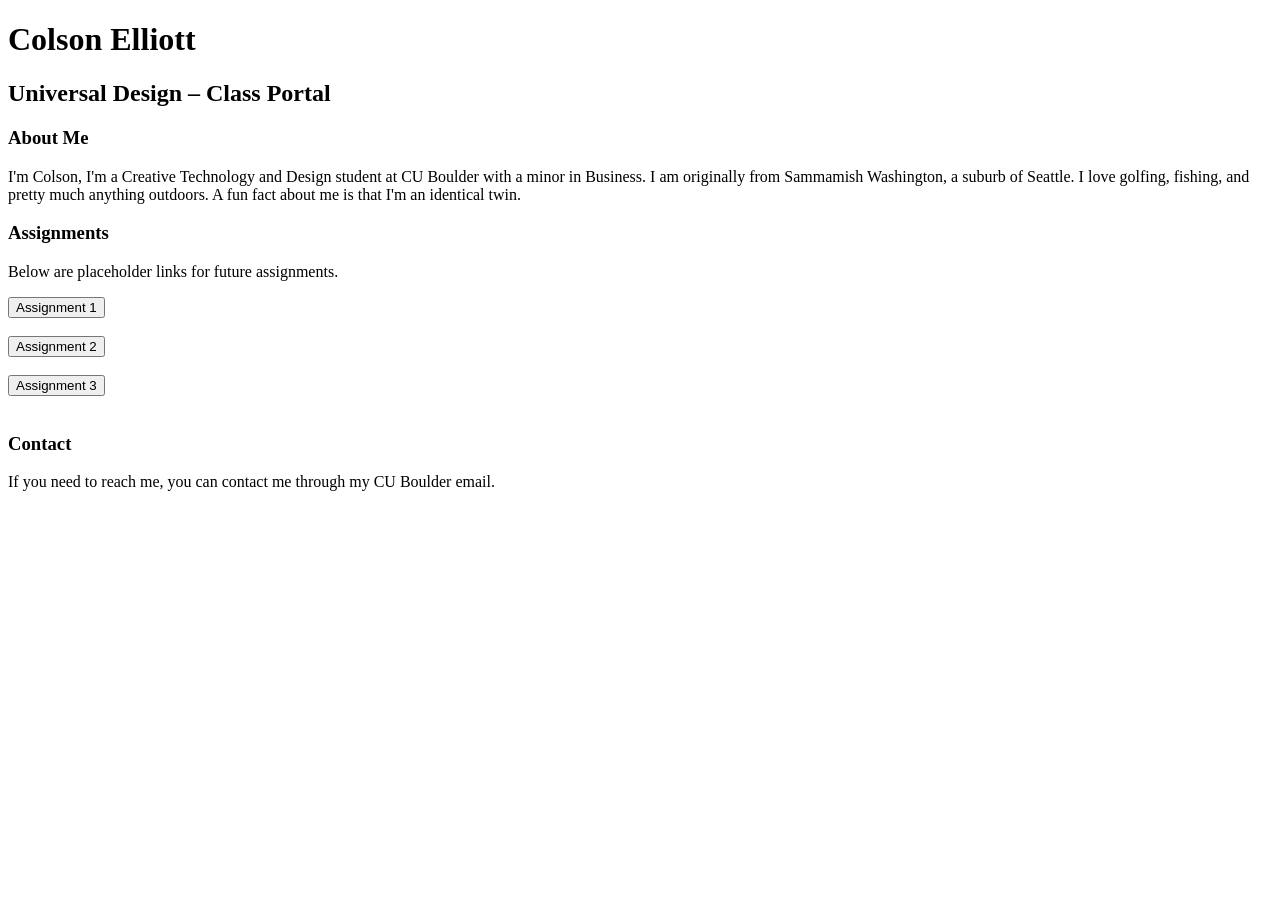
==== index.html @ d6bff13e "Update." ====
<!DOCTYPE html>
<html lang="en">
<head>
    <meta charset="UTF-8">
    <title>Colson Elliott – Universal Design Portal</title>
</head>

<body>

    <h1>Colson Elliott</h1>
    <h2>Universal Design – Class Portal</h2>

    <h3>About Me</h3>
    <p>
        I'm Colson, I'm a Creative Technology and Design student at CU Boulder with a minor in Business. I am
        originally from Sammamish Washington, a suburb of Seattle. I love golfing, fishing, and pretty much anything
    outdoors. A fun fact about me is that I'm an identical twin. 
    </p>

    <h3>Assignments</h3>
    <p>Below are placeholder links for future assignments.</p>

    <button onclick="location.href='#'">Assignment 1</button>
    <br><br>

    <button onclick="location.href='#'">Assignment 2</button>
    <br><br>

    <button onclick="location.href='#'">Assignment 3</button>
    <br><br>

    <h3>Contact</h3>
    <p>If you need to reach me, you can contact me through my CU Boulder email.</p>

</body>
</html>
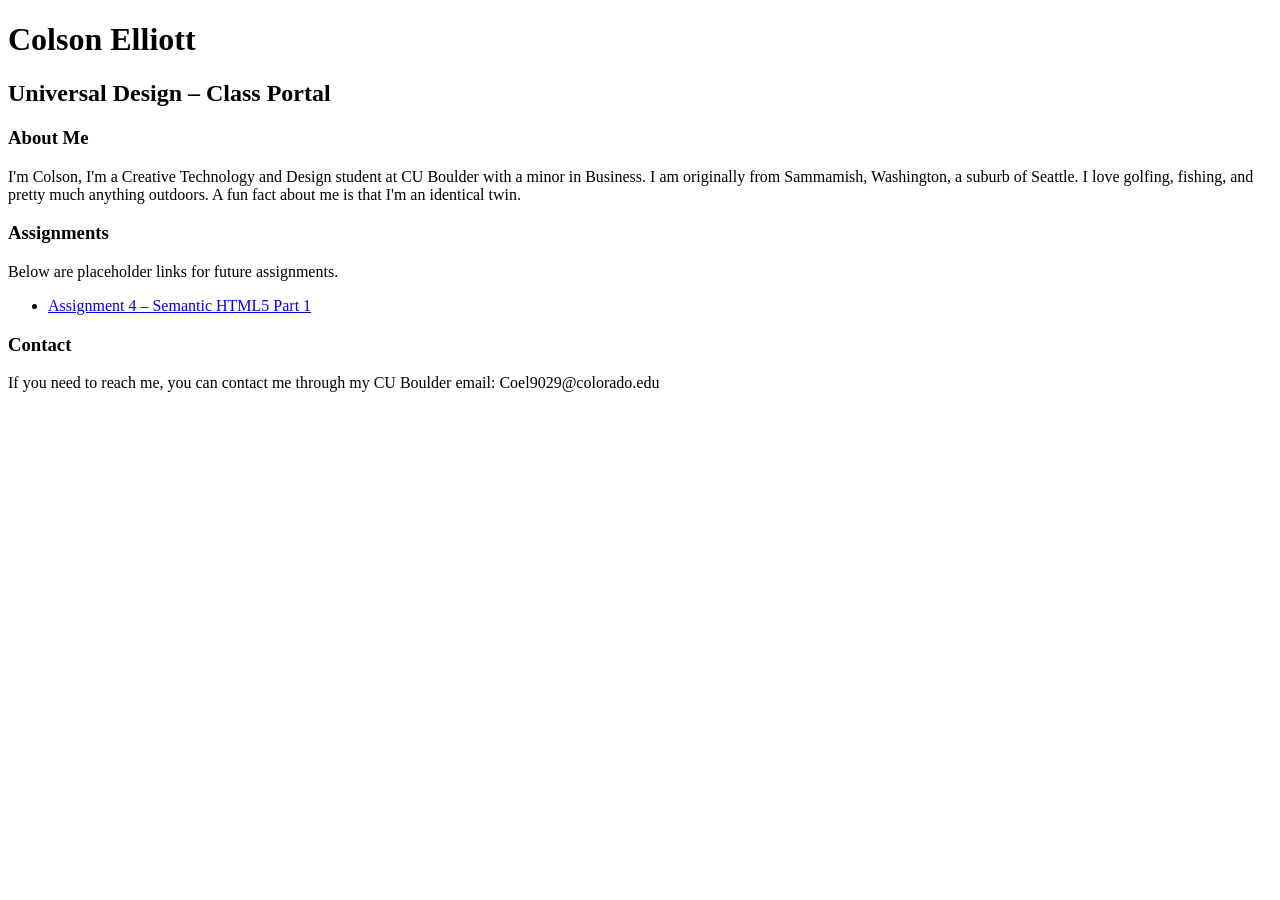
==== commit bc69c1ee: "assignment 4 page" ====
--- a/index.html
+++ b/index.html
@@ -12,25 +12,22 @@
 
     <h3>About Me</h3>
     <p>
-        I'm Colson, I'm a Creative Technology and Design student at CU Boulder with a minor in Business. I am
-        originally from Sammamish Washington, a suburb of Seattle. I love golfing, fishing, and pretty much anything
-    outdoors. A fun fact about me is that I'm an identical twin. 
+        I'm Colson, I'm a Creative Technology and Design student at CU Boulder with a minor in Business.
+        I am originally from Sammamish, Washington, a suburb of Seattle. I love golfing, fishing, and
+        pretty much anything outdoors. A fun fact about me is that I'm an identical twin.
     </p>
 
     <h3>Assignments</h3>
     <p>Below are placeholder links for future assignments.</p>
 
-    <button onclick="location.href='#'">Assignment 1</button>
-    <br><br>
-
-    <button onclick="location.href='#'">Assignment 2</button>
-    <br><br>
-
-    <button onclick="location.href='#'">Assignment 3</button>
-    <br><br>
+<nav>
+    <ul>
+        <li><a href="assignment4.html">Assignment 4 – Semantic HTML5 Part 1</a></li>
+    </ul>
+</nav>
 
     <h3>Contact</h3>
-    <p>If you need to reach me, you can contact me through my CU Boulder email.</p>
+    <p>If you need to reach me, you can contact me through my CU Boulder email: Coel9029@colorado.edu</p>
 
 </body>
 </html>
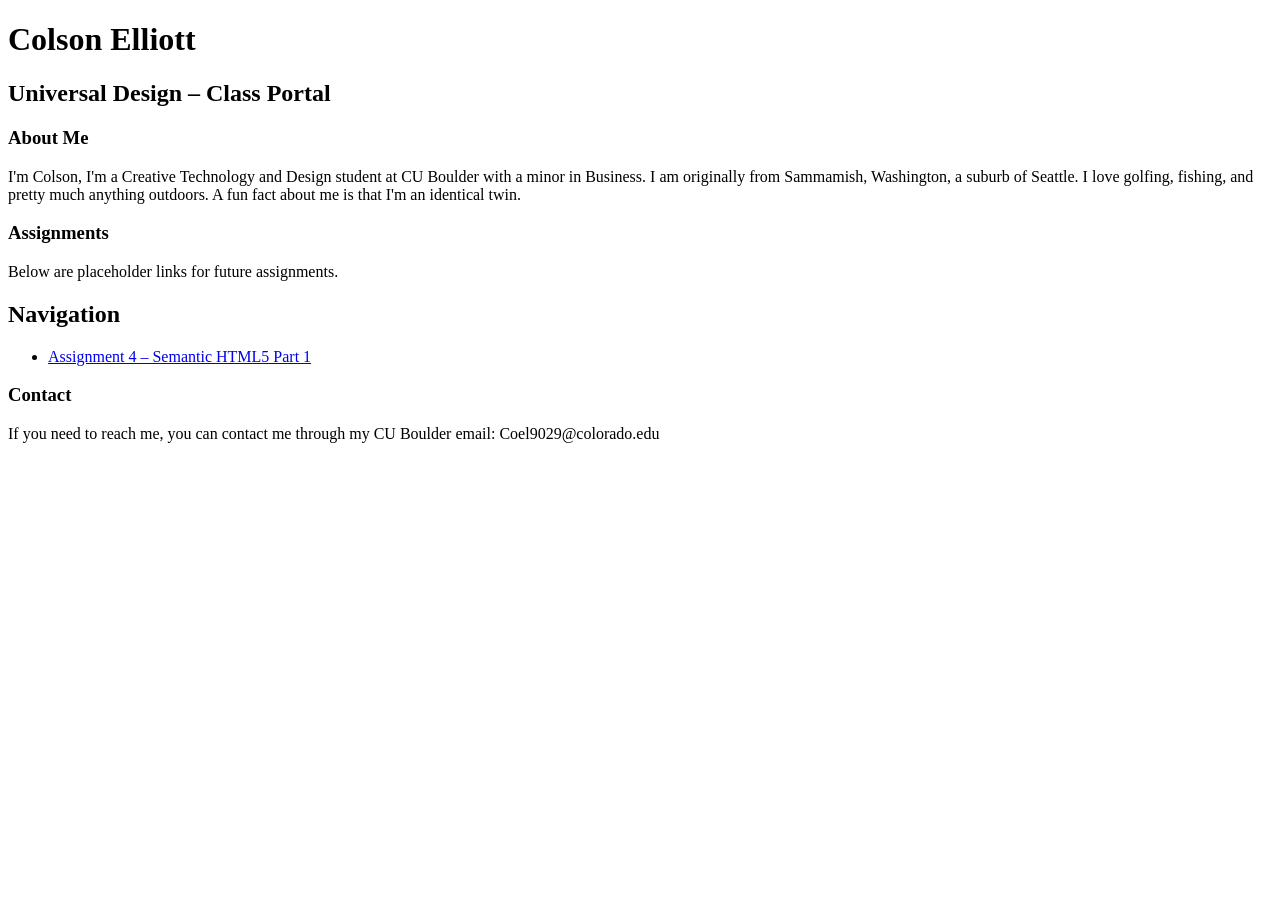
==== commit a64cf8a6: "add nav" ====
--- a/index.html
+++ b/index.html
@@ -21,6 +21,7 @@
     <p>Below are placeholder links for future assignments.</p>
 
 <nav>
+        <h2 class="sr-only">Navigation</h2>
     <ul>
         <li><a href="assignment4.html">Assignment 4 – Semantic HTML5 Part 1</a></li>
     </ul>
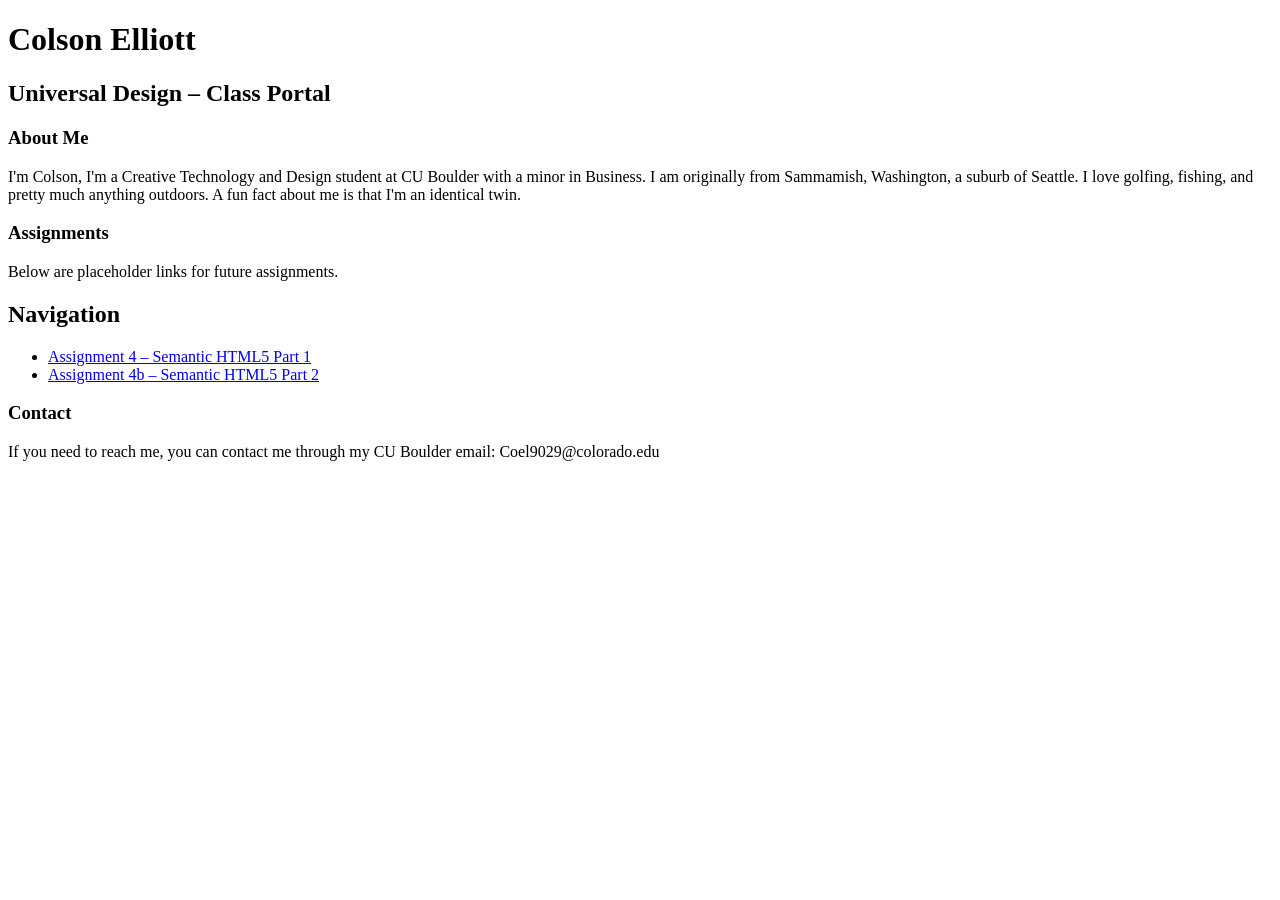
==== commit cfe36432: "update to index" ====
--- a/index.html
+++ b/index.html
@@ -24,6 +24,8 @@
         <h2 class="sr-only">Navigation</h2>
     <ul>
         <li><a href="assignment4.html">Assignment 4 – Semantic HTML5 Part 1</a></li>
+        <li><a href="assignment4b.html">Assignment 4b – Semantic HTML5 Part 2</a></li>
+        
     </ul>
 </nav>
 
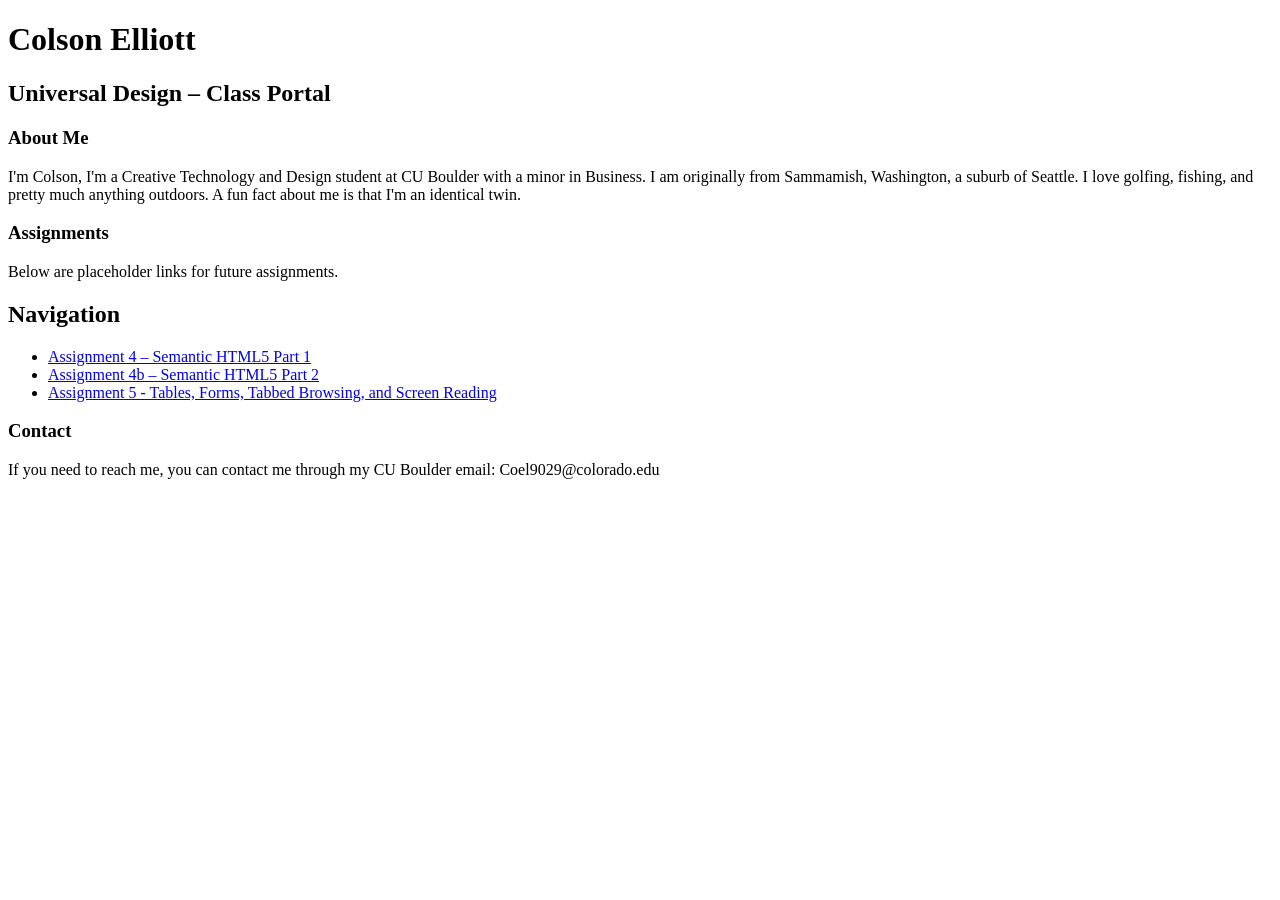
==== commit 2d823f24: "assignment 5" ====
--- a/index.html
+++ b/index.html
@@ -25,6 +25,7 @@
     <ul>
         <li><a href="assignment4.html">Assignment 4 – Semantic HTML5 Part 1</a></li>
         <li><a href="assignment4b.html">Assignment 4b – Semantic HTML5 Part 2</a></li>
+        <li><a href="Assignment5.html">Assignment 5 - Tables, Forms, Tabbed Browsing, and Screen Reading</a></li>
         
     </ul>
 </nav>
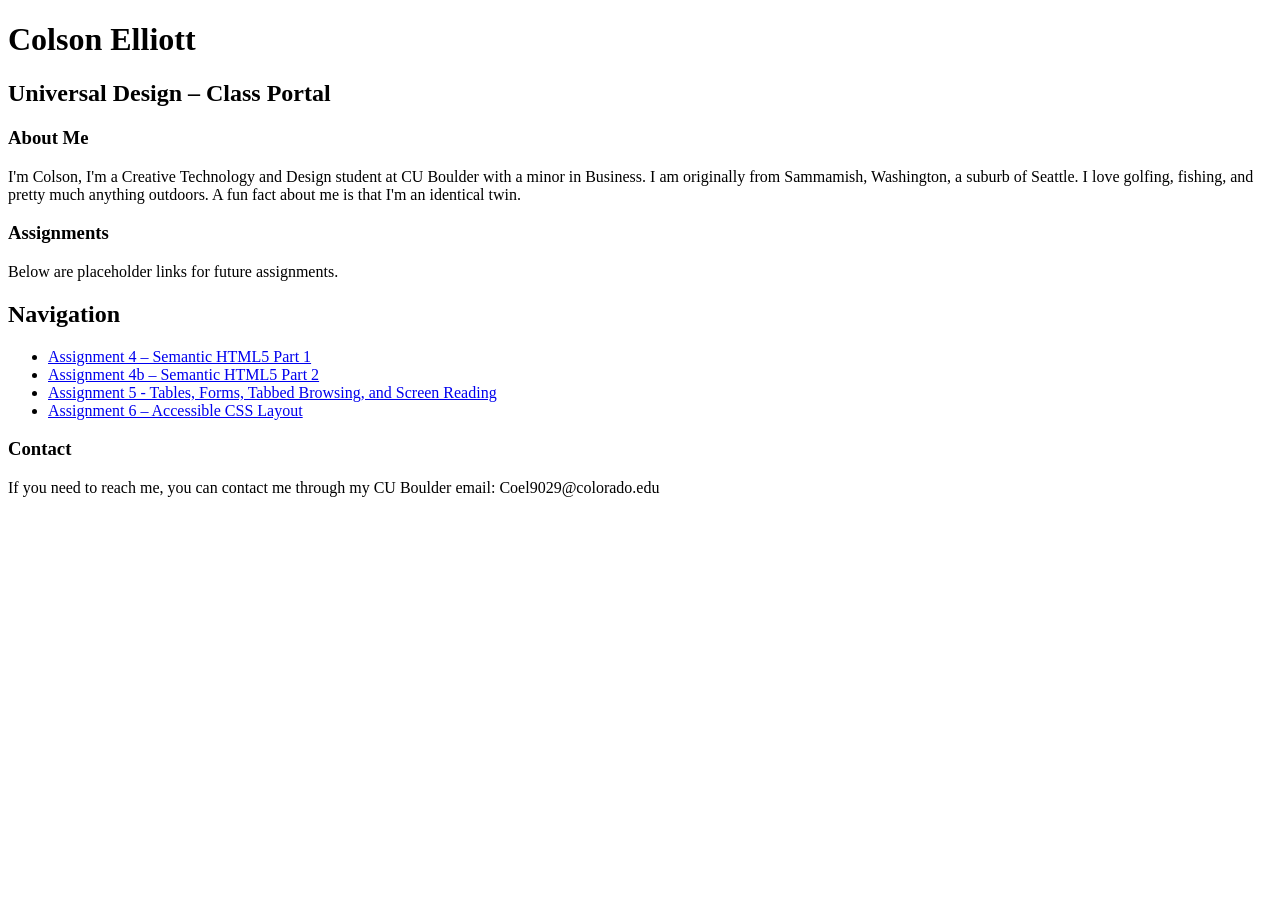
==== commit 59b583ce: "Update index.html" ====
--- a/index.html
+++ b/index.html
@@ -26,6 +26,7 @@
         <li><a href="assignment4.html">Assignment 4 – Semantic HTML5 Part 1</a></li>
         <li><a href="assignment4b.html">Assignment 4b – Semantic HTML5 Part 2</a></li>
         <li><a href="Assignment5.html">Assignment 5 - Tables, Forms, Tabbed Browsing, and Screen Reading</a></li>
+        <li><a href="assignment6.html">Assignment 6 – Accessible CSS Layout</a></li>
         
     </ul>
 </nav>
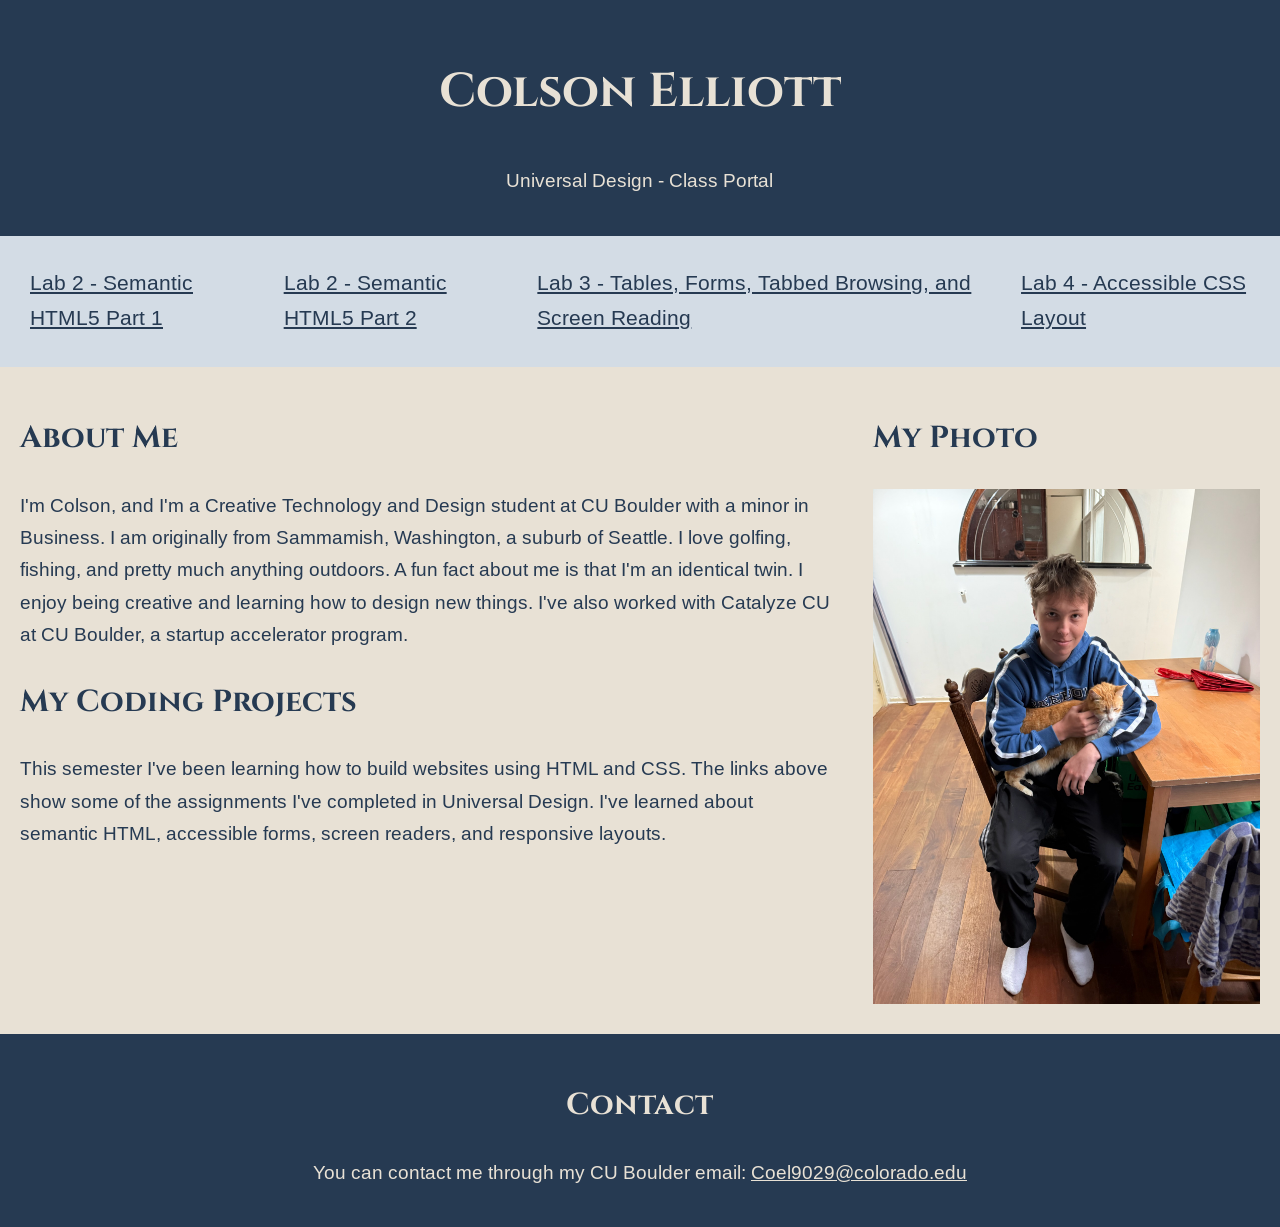
==== commit 1d1dca0f: "new" ====
--- a/index.html
+++ b/index.html
@@ -1,38 +1,74 @@
+
 <!DOCTYPE html>
 <html lang="en">
 <head>
     <meta charset="UTF-8">
-    <title>Colson Elliott – Universal Design Portal</title>
+    <meta name="viewport" content="width=device-width, initial-scale=1.0">
+    <title>Colson Elliott - Universal Design Portal</title>
+    <link rel="stylesheet" href="portal.css">
 </head>
 
 <body>
 
-    <h1>Colson Elliott</h1>
-    <h2>Universal Design – Class Portal</h2>
+<a class="skip-link" href="#main">Skip to main content</a>
 
-    <h3>About Me</h3>
-    <p>
-        I'm Colson, I'm a Creative Technology and Design student at CU Boulder with a minor in Business.
-        I am originally from Sammamish, Washington, a suburb of Seattle. I love golfing, fishing, and
-        pretty much anything outdoors. A fun fact about me is that I'm an identical twin.
-    </p>
+<div class="container">
 
-    <h3>Assignments</h3>
-    <p>Below are placeholder links for future assignments.</p>
+    <header>
+        <h1>Colson Elliott</h1>
+        <p>Universal Design - Class Portal</p>
+    </header>
 
-<nav>
-        <h2 class="sr-only">Navigation</h2>
-    <ul>
-        <li><a href="assignment4.html">Assignment 4 – Semantic HTML5 Part 1</a></li>
-        <li><a href="assignment4b.html">Assignment 4b – Semantic HTML5 Part 2</a></li>
-        <li><a href="Assignment5.html">Assignment 5 - Tables, Forms, Tabbed Browsing, and Screen Reading</a></li>
-        <li><a href="assignment6.html">Assignment 6 – Accessible CSS Layout</a></li>
-        
-    </ul>
-</nav>
+    <nav>
+        <h2 class="sr-only">Assignment Navigation</h2>
+        <ul>
+            <li><a href="assignment4.html">Lab 2 - Semantic HTML5 Part 1</a></li>
+            <li><a href="assignment4b.html">Lab 2 - Semantic HTML5 Part 2</a></li>
+            <li><a href="Assignment5.html">Lab 3 - Tables, Forms, Tabbed Browsing, and Screen Reading</a></li>
+            <li><a href="assignment6.html">Lab 4 - Accessible CSS Layout</a></li>
+        </ul>
+    </nav>
 
-    <h3>Contact</h3>
-    <p>If you need to reach me, you can contact me through my CU Boulder email: Coel9029@colorado.edu</p>
+    <main id="main">
+        <h2>About Me</h2>
+
+        <p>
+            I'm Colson, and I'm a Creative Technology and Design student
+            at CU Boulder with a minor in Business. I am originally
+            from Sammamish, Washington, a suburb of Seattle.
+            I love golfing, fishing, and pretty much anything outdoors.
+            A fun fact about me is that I'm an identical twin.
+            I enjoy being creative and learning how to design new things.
+            I've also worked with Catalyze CU at CU Boulder, a startup accelerator program.
+        </p>
+
+        <h2>My Coding Projects</h2>
+
+        <p>
+            This semester I've been learning how to build websites
+            using HTML and CSS. The links above show some of the
+            assignments I've completed in Universal Design.
+            I've learned about semantic HTML, accessible forms,
+            screen readers, and responsive layouts.
+        </p>
+    </main>
+
+    <aside>
+        <h2>My Photo</h2>
+
+        <img src="colson123.JPEG"
+             alt="Colson sitting at a table holding an orange cat">
+    </aside>
+
+    <footer>
+        <h2>Contact</h2>
+        <p>
+            You can contact me through my CU Boulder email:
+            <a href="mailto:Coel9029@colorado.edu">Coel9029@colorado.edu</a>
+        </p>
+    </footer>
+
+</div>
 
 </body>
 </html>
--- a/portal.css
+++ b/portal.css
@@ -0,0 +1,216 @@
+
+@import url('https://fonts.googleapis.com/css2?family=Cinzel:wght@400..900&display=swap');
+@import url('https://fonts.googleapis.com/css2?family=Arimo:wght@400..700&display=swap');
+
+* {
+    box-sizing: border-box;
+}
+
+body {
+    background: #E8E1D5;
+    color: #263A52;
+    font-family: "Arimo", sans-serif;
+    font-size: 16px;
+    line-height: 1.7;
+    margin: 0;
+}
+
+h1,
+h2 {
+    font-family: "Cinzel", serif;
+}
+
+h1 {
+    font-size: 2.5em;
+}
+
+h2 {
+    font-size: 1.5em;
+}
+
+header,
+nav,
+main,
+aside,
+footer {
+    padding: 20px;
+}
+
+header,
+footer {
+    background: #263A52;
+    color: #E8E1D5;
+    text-align: center;
+}
+
+header h1 {
+    color: #E8E1D5;
+}
+
+footer a {
+    color: #E8E1D5;
+}
+
+nav {
+    background: #D3DCE5;
+}
+
+main,
+aside {
+    background: #E8E1D5;
+}
+
+img {
+    max-width: 100%;
+    height: auto;
+}
+
+
+.container {
+    width: 100%;
+    display: grid;
+    grid-template-columns: 2fr 1fr;
+    grid-template-areas:
+        "header header"
+        "nav nav"
+        "main aside"
+        "footer footer";
+}
+
+header {
+    grid-area: header;
+}
+
+nav {
+    grid-area: nav;
+}
+
+main {
+    grid-area: main;
+}
+
+aside {
+    grid-area: aside;
+}
+
+footer {
+    grid-area: footer;
+}
+
+
+nav ul {
+    display: flex;
+    flex-direction: row;
+    justify-content: space-around;
+    padding: 0;
+    margin: 0;
+}
+
+nav ul li {
+    list-style: none;
+}
+
+nav ul li a {
+    display: block;
+    color: #263A52;
+    padding: 10px;
+}
+
+nav ul li a:hover,
+nav ul li a:focus {
+    background: #263A52;
+    color: #E8E1D5;
+}
+
+
+.skip-link {
+    position: absolute;
+    left: -9999px;
+}
+
+.skip-link:focus {
+    left: 10px;
+    top: 10px;
+    background: #E8E1D5;
+    color: #263A52;
+    padding: 10px;
+}
+
+
+.sr-only {
+    border: 0;
+    clip: rect(0, 0, 0, 0);
+    height: 1px;
+    margin: -1px;
+    overflow: hidden;
+    padding: 0;
+    position: absolute;
+    white-space: nowrap;
+    width: 1px;
+}
+
+
+@media screen and (min-width: 641px) and (max-width: 900px) {
+
+    .container {
+        grid-template-columns: 1fr;
+        grid-template-areas:
+            "header"
+            "nav"
+            "main"
+            "aside"
+            "footer";
+    }
+
+}
+
+
+@media screen and (max-width: 640px) {
+
+    .container {
+        grid-template-columns: 1fr;
+        grid-template-areas:
+            "header"
+            "nav"
+            "main"
+            "aside"
+            "footer";
+    }
+
+    nav ul {
+        flex-direction: column;
+        text-align: center;
+    }
+
+    nav ul li a {
+        padding: 15px;
+        border: 1px solid #263A52;
+        margin: 5px 0;
+    }
+
+    h1 {
+        font-size: 2em;
+    }
+
+}
+
+
+@media screen and (min-width: 901px) {
+
+    body {
+        font-size: 19px;
+    }
+
+    h1 {
+        font-size: 2.5em;
+    }
+
+    h2 {
+        font-size: 1.6em;
+    }
+
+    nav ul li a {
+        font-size: 1.1em;
+    }
+
+}
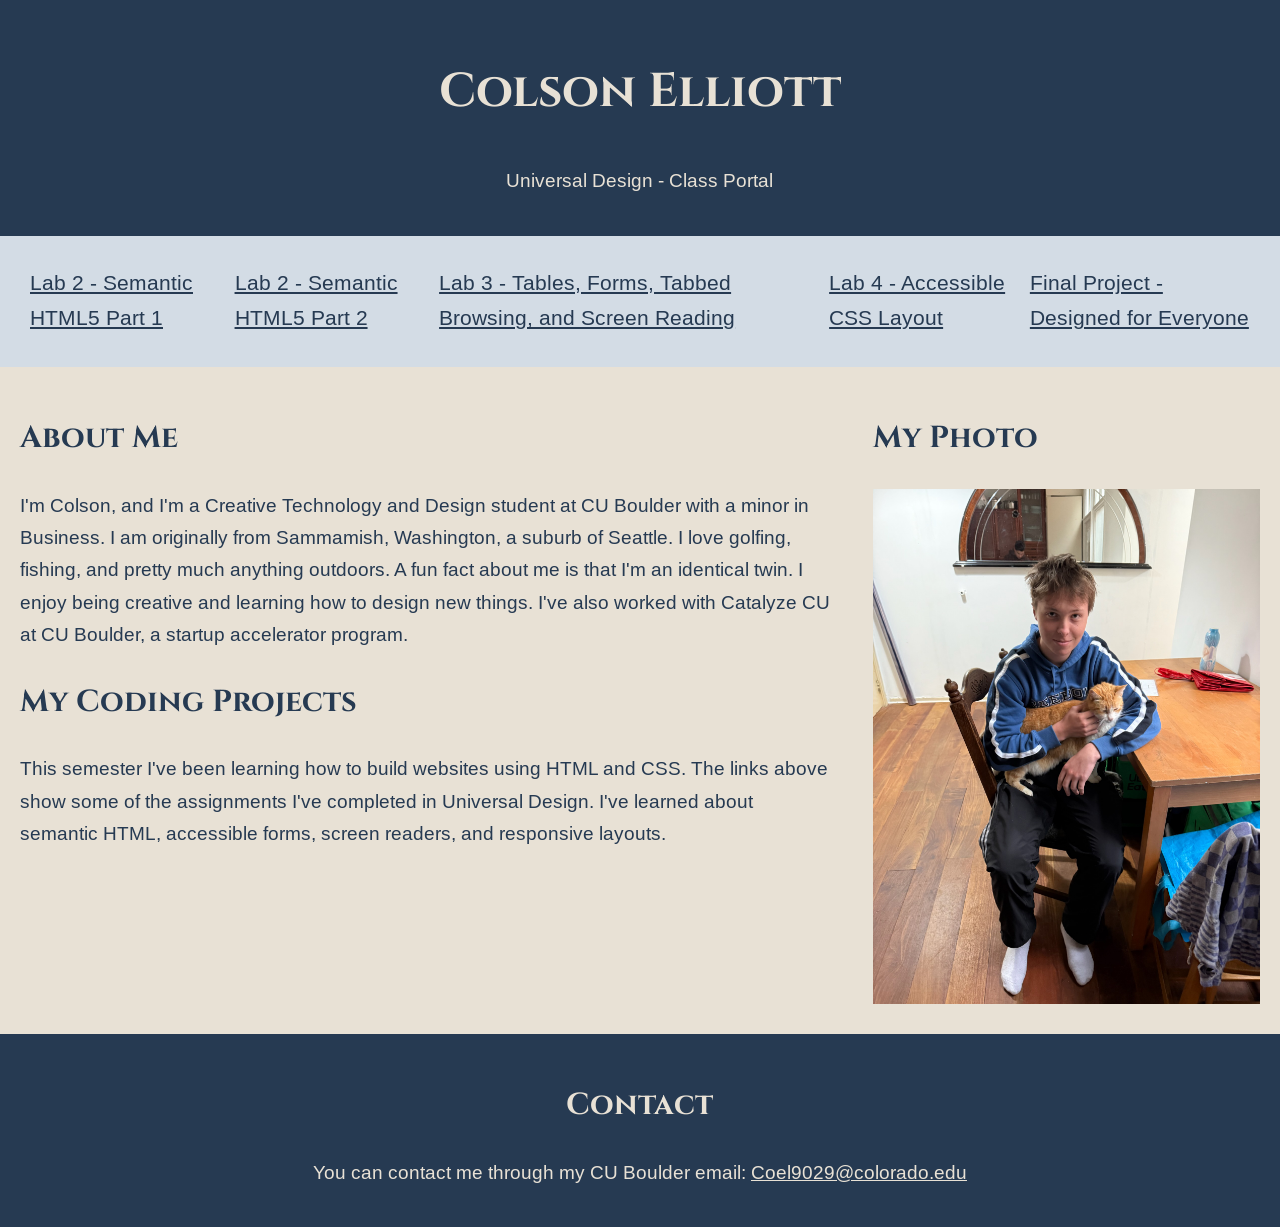
==== commit f9e05ec1: "Update index.html" ====
--- a/index.html
+++ b/index.html
@@ -26,6 +26,8 @@
             <li><a href="assignment4b.html">Lab 2 - Semantic HTML5 Part 2</a></li>
             <li><a href="Assignment5.html">Lab 3 - Tables, Forms, Tabbed Browsing, and Screen Reading</a></li>
             <li><a href="assignment6.html">Lab 4 - Accessible CSS Layout</a></li>
+            <li><a href="final-project.html">Final Project - Designed for Everyone</a></li>
+
         </ul>
     </nav>
 
